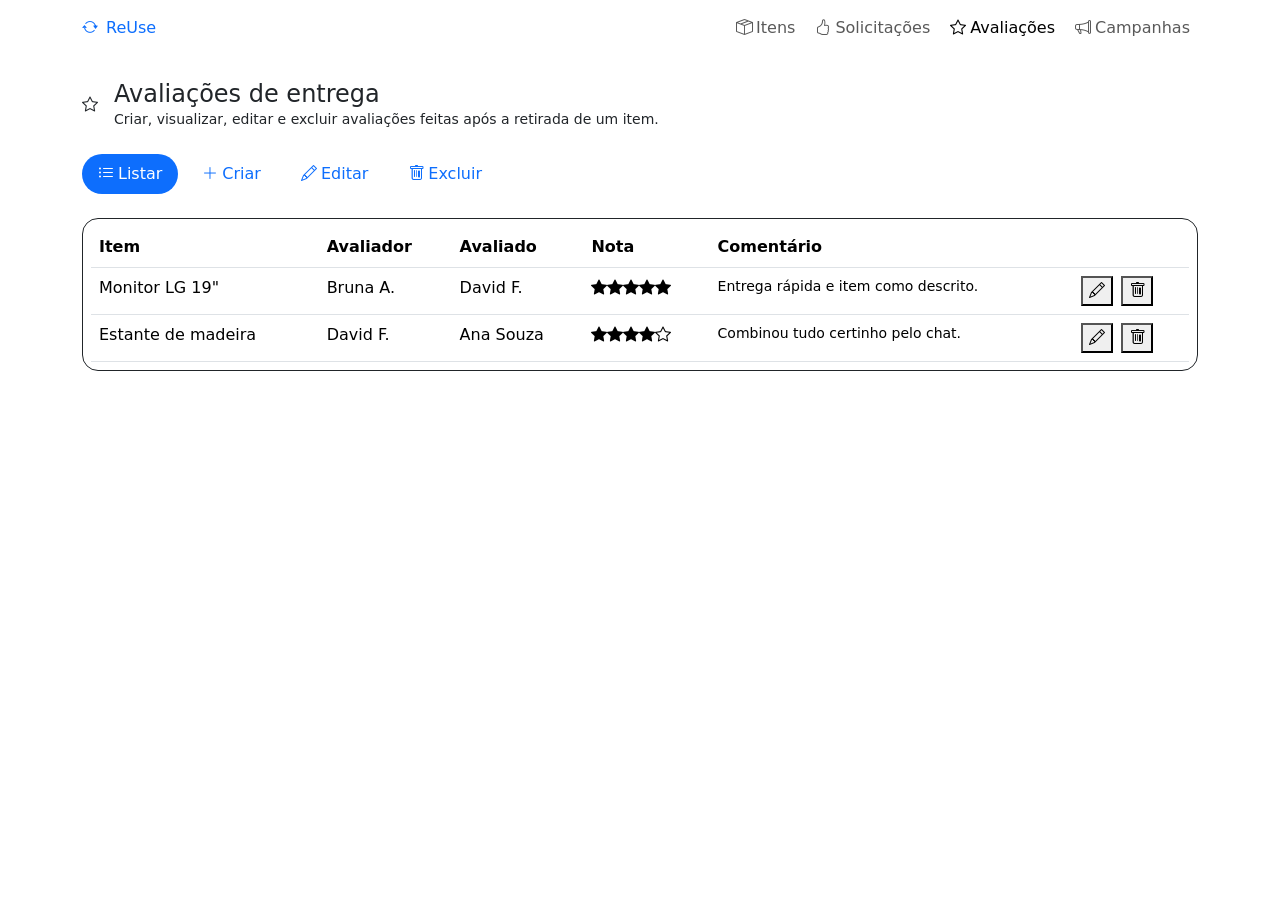
==== crud-avaliacoes.html @ 30a3b5fd "Primeira inserção de códigos" ====
<!DOCTYPE html>
<html lang="pt-BR">
<head>
<meta charset="UTF-8">
<meta name="viewport" content="width=device-width, initial-scale=1.0">
<title>CRUD Avaliações — ReUse</title>
<link rel="preconnect" href="https://fonts.googleapis.com">
<link href="https://fonts.googleapis.com/css2?family=Sora:wght@400;600;700;800&family=Inter:wght@400;500;600;700&family=Fraunces:ital,wght@1,500;1,600&display=swap" rel="stylesheet">
<link href="https://cdn.jsdelivr.net/npm/bootstrap@5.3.3/dist/css/bootstrap.min.css" rel="stylesheet">
<link rel="stylesheet" href="https://cdn.jsdelivr.net/npm/bootstrap-icons@1.11.3/font/bootstrap-icons.css">
<link rel="stylesheet" href="css/style.css">
</head>
<body>

<nav class="navbar navbar-expand-lg navbar-eco d-none d-lg-block">
  <div class="container">
    <a href="index.html" class="d-flex align-items-center gap-2 text-decoration-none">
      <span class="brand-mark"><i class="bi bi-arrow-repeat"></i></span>
      <span class="brand-name">ReUse</span>
    </a>
    <ul class="navbar-nav flex-row gap-1">
      <li class="nav-item"><a class="nav-link nav-link-eco" href="index.html"><i class="bi bi-box-seam me-1"></i>Itens</a></li>
      <li class="nav-item"><a class="nav-link nav-link-eco" href="crud-solicitacoes.html"><i class="bi bi-hand-thumbs-up me-1"></i>Solicitações</a></li>
      <li class="nav-item"><a class="nav-link nav-link-eco active" href="crud-avaliacoes.html"><i class="bi bi-star me-1"></i>Avaliações</a></li>
      <li class="nav-item"><a class="nav-link nav-link-eco" href="crud-campanhas.html"><i class="bi bi-megaphone me-1"></i>Campanhas</a></li>
    </ul>
  </div>
</nav>
<nav class="navbar navbar-eco d-lg-none"><div class="container"><span class="fw-semibold">Avaliações de entrega</span></div></nav>

<div class="container my-4">
  <div class="d-flex align-items-center gap-3 mb-4">
    <div class="page-header-icon" style="background:var(--color-accent-light);"><i class="bi bi-star text-accent"></i></div>
    <div>
      <h1 class="h4 mb-0">Avaliações de entrega</h1>
      <p class="text-muted-eco small mb-0">Criar, visualizar, editar e excluir avaliações feitas após a retirada de um item.</p>
    </div>
  </div>

  <ul class="nav nav-pills crud-tabs mb-4 gap-2">
    <li class="nav-item"><button class="nav-link active" style="border-radius:999px;" data-bs-toggle="tab" data-bs-target="#tabListar"><i class="bi bi-list-ul me-1"></i>Listar</button></li>
    <li class="nav-item"><button class="nav-link" style="border-radius:999px;" data-bs-toggle="tab" data-bs-target="#tabCriar"><i class="bi bi-plus-lg me-1"></i>Criar</button></li>
    <li class="nav-item"><button class="nav-link" style="border-radius:999px;" data-bs-toggle="tab" data-bs-target="#tabEditar"><i class="bi bi-pencil me-1"></i>Editar</button></li>
    <li class="nav-item"><button class="nav-link" style="border-radius:999px;" data-bs-toggle="tab" data-bs-target="#tabExcluir"><i class="bi bi-trash me-1"></i>Excluir</button></li>
  </ul>

  <div class="tab-content">

    <!-- LISTAR -->
    <div class="tab-pane fade show active" id="tabListar">
      <div class="table-responsive bg-surface border rounded-4 p-2" style="border-color:var(--color-border) !important;">
        <table class="table table-eco mb-0">
          <thead><tr><th>Item</th><th>Avaliador</th><th>Avaliado</th><th>Nota</th><th>Comentário</th><th></th></tr></thead>
          <tbody>
            <tr>
              <td>Monitor LG 19"</td>
              <td>Bruna A.</td>
              <td>David F.</td>
              <td class="rating"><i class="bi bi-star-fill"></i><i class="bi bi-star-fill"></i><i class="bi bi-star-fill"></i><i class="bi bi-star-fill"></i><i class="bi bi-star-fill"></i></td>
              <td class="small text-muted-eco">Entrega rápida e item como descrito.</td>
              <td class="d-flex gap-2">
                <button class="icon-btn" title="Editar"><i class="bi bi-pencil"></i></button>
                <button class="icon-btn icon-btn-danger" title="Excluir"><i class="bi bi-trash"></i></button>
              </td>
            </tr>
            <tr>
              <td>Estante de madeira</td>
              <td>David F.</td>
              <td>Ana Souza</td>
              <td class="rating"><i class="bi bi-star-fill"></i><i class="bi bi-star-fill"></i><i class="bi bi-star-fill"></i><i class="bi bi-star-fill"></i><i class="bi bi-star"></i></td>
              <td class="small text-muted-eco">Combinou tudo certinho pelo chat.</td>
              <td class="d-flex gap-2">
                <button class="icon-btn" title="Editar"><i class="bi bi-pencil"></i></button>
                <button class="icon-btn icon-btn-danger" title="Excluir"><i class="bi bi-trash"></i></button>
              </td>
            </tr>
          </tbody>
        </table>
      </div>
    </div>

    <!-- CRIAR -->
    <div class="tab-pane fade" id="tabCriar">
      <form class="bg-surface border rounded-4 p-4" style="border-color:var(--color-border) !important;">
        <div class="mb-3">
          <label class="form-label-eco">Item entregue</label>
          <select class="form-select form-select-eco">
            <option>Monitor LG 19"</option>
            <option>Estante de madeira</option>
            <option>Livros de cálculo (5un)</option>
          </select>
        </div>
        <div class="row g-3 mb-3">
          <div class="col-md-6">
            <label class="form-label-eco">Avaliador (quem avalia)</label>
            <input type="text" class="form-control form-control-eco" placeholder="Ex: Bruna A.">
          </div>
          <div class="col-md-6">
            <label class="form-label-eco">Avaliado (quem recebe a nota)</label>
            <input type="text" class="form-control form-control-eco" placeholder="Ex: David F.">
          </div>
        </div>
        <div class="mb-3">
          <label class="form-label-eco">Nota</label>
          <select class="form-select form-select-eco">
            <option>5 — Excelente</option>
            <option>4 — Muito bom</option>
            <option>3 — Bom</option>
            <option>2 — Regular</option>
            <option>1 — Ruim</option>
          </select>
        </div>
        <div class="mb-3">
          <label class="form-label-eco">Comentário</label>
          <textarea class="form-control form-control-eco" rows="3" placeholder="Conte como foi a retirada e o estado do item..."></textarea>
        </div>
        <div class="d-flex gap-2">
          <button type="reset" class="btn-eco-outline flex-fill">Limpar</button>
          <button type="submit" class="btn-eco flex-fill"><i class="bi bi-check2 me-1"></i> Enviar avaliação</button>
        </div>
      </form>
    </div>

    <!-- EDITAR -->
    <div class="tab-pane fade" id="tabEditar">
      <div class="mb-3 empty-select">
        <label class="form-label-eco"><i class="bi bi-search me-1"></i>Selecione a avaliação</label>
        <select class="form-select form-select-eco">
          <option>Monitor LG 19" — Bruna A. → David F.</option>
          <option>Estante de madeira — David F. → Ana Souza</option>
        </select>
      </div>
      <form class="bg-surface border rounded-4 p-4" style="border-color:var(--color-border) !important;">
        <div class="mb-3">
          <label class="form-label-eco">Item entregue</label>
          <select class="form-select form-select-eco">
            <option selected>Monitor LG 19"</option>
            <option>Estante de madeira</option>
            <option>Livros de cálculo (5un)</option>
          </select>
        </div>
        <div class="row g-3 mb-3">
          <div class="col-md-6">
            <label class="form-label-eco">Avaliador (quem avalia)</label>
            <input type="text" class="form-control form-control-eco" value="Bruna A.">
          </div>
          <div class="col-md-6">
            <label class="form-label-eco">Avaliado (quem recebe a nota)</label>
            <input type="text" class="form-control form-control-eco" value="David F.">
          </div>
        </div>
        <div class="mb-3">
          <label class="form-label-eco">Nota</label>
          <select class="form-select form-select-eco">
            <option selected>5 — Excelente</option>
            <option>4 — Muito bom</option>
            <option>3 — Bom</option>
            <option>2 — Regular</option>
            <option>1 — Ruim</option>
          </select>
        </div>
        <div class="mb-3">
          <label class="form-label-eco">Comentário</label>
          <textarea class="form-control form-control-eco" rows="3">Entrega rápida e item exatamente como descrito. Recomendo!</textarea>
        </div>
        <div class="d-flex gap-2">
          <button type="button" class="btn-eco-outline flex-fill">Cancelar</button>
          <button type="submit" class="btn-eco flex-fill"><i class="bi bi-check2 me-1"></i> Salvar alterações</button>
        </div>
      </form>
    </div>

    <!-- EXCLUIR -->
    <div class="tab-pane fade" id="tabExcluir">
      <div class="mb-3 empty-select">
        <label class="form-label-eco"><i class="bi bi-search me-1"></i>Selecione a avaliação</label>
        <select class="form-select form-select-eco">
          <option>Monitor LG 19" — Bruna A. → David F.</option>
          <option>Estante de madeira — David F. → Ana Souza</option>
        </select>
      </div>
      <div class="confirm-card p-4 d-flex align-items-center gap-3">
        <span class="avatar-sm" style="background-image:url('https://i.pravatar.cc/80?img=12')"></span>
        <div class="flex-grow-1">
          <div class="fw-semibold">Bruna A. avaliou David F.</div>
          <div class="rating small"><i class="bi bi-star-fill"></i><i class="bi bi-star-fill"></i><i class="bi bi-star-fill"></i><i class="bi bi-star-fill"></i><i class="bi bi-star-fill"></i></div>
        </div>
      </div>
      <p class="confirm-warning small mt-3 mb-3"><i class="bi bi-exclamation-triangle"></i> Essa ação não poderá ser desfeita.</p>
      <button type="button" class="btn-accent"><i class="bi bi-trash me-1"></i> Excluir avaliação</button>
    </div>

  </div>
</div>

<nav class="bottom-nav d-lg-none">
  <a href="index.html"><i class="bi bi-box-seam"></i>Itens</a>
  <a href="crud-solicitacoes.html"><i class="bi bi-hand-thumbs-up"></i>Solicitações</a>
  <a href="crud-avaliacoes.html" class="active"><i class="bi bi-star"></i>Avaliações</a>
  <a href="crud-campanhas.html"><i class="bi bi-megaphone"></i>Campanhas</a>
</nav>

<script src="https://cdn.jsdelivr.net/npm/bootstrap@5.3.3/dist/js/bootstrap.bundle.min.js"></script>
</body>
</html>
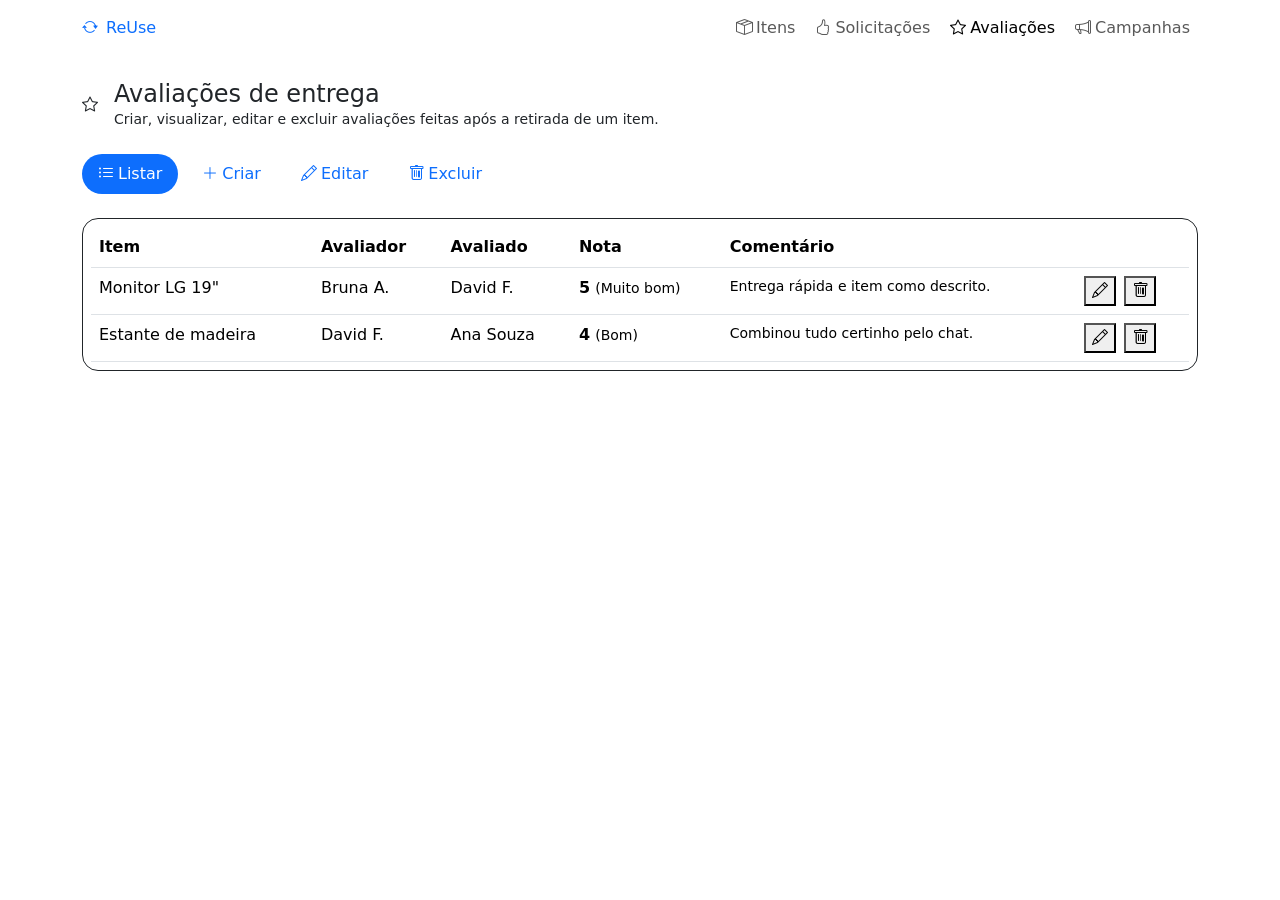
==== commit 9ce5692f: "CRUD avaliação, campanha, solicitações" ====
--- a/crud-avaliacoes.html
+++ b/crud-avaliacoes.html
@@ -46,45 +46,23 @@
 
   <div class="tab-content">
 
-    <!-- LISTAR -->
+    <!-- LISTAR (READ) -->
     <div class="tab-pane fade show active" id="tabListar">
       <div class="table-responsive bg-surface border rounded-4 p-2" style="border-color:var(--color-border) !important;">
         <table class="table table-eco mb-0">
           <thead><tr><th>Item</th><th>Avaliador</th><th>Avaliado</th><th>Nota</th><th>Comentário</th><th></th></tr></thead>
-          <tbody>
-            <tr>
-              <td>Monitor LG 19"</td>
-              <td>Bruna A.</td>
-              <td>David F.</td>
-              <td class="rating"><i class="bi bi-star-fill"></i><i class="bi bi-star-fill"></i><i class="bi bi-star-fill"></i><i class="bi bi-star-fill"></i><i class="bi bi-star-fill"></i></td>
-              <td class="small text-muted-eco">Entrega rápida e item como descrito.</td>
-              <td class="d-flex gap-2">
-                <button class="icon-btn" title="Editar"><i class="bi bi-pencil"></i></button>
-                <button class="icon-btn icon-btn-danger" title="Excluir"><i class="bi bi-trash"></i></button>
-              </td>
-            </tr>
-            <tr>
-              <td>Estante de madeira</td>
-              <td>David F.</td>
-              <td>Ana Souza</td>
-              <td class="rating"><i class="bi bi-star-fill"></i><i class="bi bi-star-fill"></i><i class="bi bi-star-fill"></i><i class="bi bi-star-fill"></i><i class="bi bi-star"></i></td>
-              <td class="small text-muted-eco">Combinou tudo certinho pelo chat.</td>
-              <td class="d-flex gap-2">
-                <button class="icon-btn" title="Editar"><i class="bi bi-pencil"></i></button>
-                <button class="icon-btn icon-btn-danger" title="Excluir"><i class="bi bi-trash"></i></button>
-              </td>
-            </tr>
-          </tbody>
+          <!-- As linhas são geradas dinamicamente pelo JS (renderListaAvaliacoes) -->
+          <tbody id="corpoTabela"></tbody>
         </table>
       </div>
     </div>
 
-    <!-- CRIAR -->
+    <!-- CRIAR (CREATE) -->
     <div class="tab-pane fade" id="tabCriar">
-      <form class="bg-surface border rounded-4 p-4" style="border-color:var(--color-border) !important;">
+      <form id="formCriar" class="bg-surface border rounded-4 p-4" style="border-color:var(--color-border) !important;">
         <div class="mb-3">
           <label class="form-label-eco">Item entregue</label>
-          <select class="form-select form-select-eco">
+          <select class="form-select form-select-eco" id="criarItem" name="criarItem">
             <option>Monitor LG 19"</option>
             <option>Estante de madeira</option>
             <option>Livros de cálculo (5un)</option>
@@ -93,26 +71,26 @@
         <div class="row g-3 mb-3">
           <div class="col-md-6">
             <label class="form-label-eco">Avaliador (quem avalia)</label>
-            <input type="text" class="form-control form-control-eco" placeholder="Ex: Bruna A.">
+            <input type="text" class="form-control form-control-eco" id="criarAvaliador" name="criarAvaliador" placeholder="Ex: Bruna A.">
           </div>
           <div class="col-md-6">
             <label class="form-label-eco">Avaliado (quem recebe a nota)</label>
-            <input type="text" class="form-control form-control-eco" placeholder="Ex: David F.">
+            <input type="text" class="form-control form-control-eco" id="criarAvaliado" name="criarAvaliado" placeholder="Ex: David F.">
           </div>
         </div>
         <div class="mb-3">
           <label class="form-label-eco">Nota</label>
-          <select class="form-select form-select-eco">
-            <option>5 — Excelente</option>
-            <option>4 — Muito bom</option>
-            <option>3 — Bom</option>
-            <option>2 — Regular</option>
-            <option>1 — Ruim</option>
+          <select class="form-select form-select-eco" id="criarNota" name="criarNota">
+            <option value="5">5 — Muito bom</option>
+            <option value="4">4 — Bom</option>
+            <option value="3" selected>3 — Neutro</option>
+            <option value="2">2 — Ruim</option>
+            <option value="1">1 — Muito ruim</option>
           </select>
         </div>
         <div class="mb-3">
           <label class="form-label-eco">Comentário</label>
-          <textarea class="form-control form-control-eco" rows="3" placeholder="Conte como foi a retirada e o estado do item..."></textarea>
+          <textarea class="form-control form-control-eco" id="criarComentario" name="criarComentario" rows="3" placeholder="Conte como foi a retirada e o estado do item..."></textarea>
         </div>
         <div class="d-flex gap-2">
           <button type="reset" class="btn-eco-outline flex-fill">Limpar</button>
@@ -121,20 +99,20 @@
       </form>
     </div>
 
-    <!-- EDITAR -->
+    <!-- EDITAR (UPDATE) -->
     <div class="tab-pane fade" id="tabEditar">
       <div class="mb-3 empty-select">
         <label class="form-label-eco"><i class="bi bi-search me-1"></i>Selecione a avaliação</label>
-        <select class="form-select form-select-eco">
-          <option>Monitor LG 19" — Bruna A. → David F.</option>
-          <option>Estante de madeira — David F. → Ana Souza</option>
+        <select class="form-select form-select-eco" id="selecionarEditar">
+          <option value="" selected disabled>Selecione...</option>
         </select>
       </div>
-      <form class="bg-surface border rounded-4 p-4" style="border-color:var(--color-border) !important;">
+      <form id="formEditar" class="bg-surface border rounded-4 p-4" style="border-color:var(--color-border) !important;">
+        <input type="hidden" id="editarId" name="editarId">
         <div class="mb-3">
           <label class="form-label-eco">Item entregue</label>
-          <select class="form-select form-select-eco">
-            <option selected>Monitor LG 19"</option>
+          <select class="form-select form-select-eco" id="editarItem" name="editarItem">
+            <option>Monitor LG 19"</option>
             <option>Estante de madeira</option>
             <option>Livros de cálculo (5un)</option>
           </select>
@@ -142,52 +120,51 @@
         <div class="row g-3 mb-3">
           <div class="col-md-6">
             <label class="form-label-eco">Avaliador (quem avalia)</label>
-            <input type="text" class="form-control form-control-eco" value="Bruna A.">
+            <input type="text" class="form-control form-control-eco" id="editarAvaliador" name="editarAvaliador">
           </div>
           <div class="col-md-6">
             <label class="form-label-eco">Avaliado (quem recebe a nota)</label>
-            <input type="text" class="form-control form-control-eco" value="David F.">
+            <input type="text" class="form-control form-control-eco" id="editarAvaliado" name="editarAvaliado">
           </div>
         </div>
         <div class="mb-3">
           <label class="form-label-eco">Nota</label>
-          <select class="form-select form-select-eco">
-            <option selected>5 — Excelente</option>
-            <option>4 — Muito bom</option>
-            <option>3 — Bom</option>
-            <option>2 — Regular</option>
-            <option>1 — Ruim</option>
+          <select class="form-select form-select-eco" id="editarNota" name="editarNota">
+            <option value="5">5 — Muito bom</option>
+            <option value="4">4 — Bom</option>
+            <option value="3">3 — Neutro</option>
+            <option value="2">2 — Ruim</option>
+            <option value="1">1 — Muito ruim</option>
           </select>
         </div>
         <div class="mb-3">
           <label class="form-label-eco">Comentário</label>
-          <textarea class="form-control form-control-eco" rows="3">Entrega rápida e item exatamente como descrito. Recomendo!</textarea>
+          <textarea class="form-control form-control-eco" id="editarComentario" name="editarComentario" rows="3"></textarea>
         </div>
         <div class="d-flex gap-2">
-          <button type="button" class="btn-eco-outline flex-fill">Cancelar</button>
+          <button type="button" id="btnCancelarEdicao" class="btn-eco-outline flex-fill">Cancelar</button>
           <button type="submit" class="btn-eco flex-fill"><i class="bi bi-check2 me-1"></i> Salvar alterações</button>
         </div>
       </form>
     </div>
 
-    <!-- EXCLUIR -->
+    <!-- EXCLUIR (DELETE) -->
     <div class="tab-pane fade" id="tabExcluir">
       <div class="mb-3 empty-select">
         <label class="form-label-eco"><i class="bi bi-search me-1"></i>Selecione a avaliação</label>
-        <select class="form-select form-select-eco">
-          <option>Monitor LG 19" — Bruna A. → David F.</option>
-          <option>Estante de madeira — David F. → Ana Souza</option>
+        <select class="form-select form-select-eco" id="selecionarExcluir">
+          <option value="" selected disabled>Selecione...</option>
         </select>
       </div>
       <div class="confirm-card p-4 d-flex align-items-center gap-3">
-        <span class="avatar-sm" style="background-image:url('https://i.pravatar.cc/80?img=12')"></span>
+        <span class="avatar-sm" id="excluirAvatar" style="background-image:url('https://i.pravatar.cc/80?img=12')"></span>
         <div class="flex-grow-1">
-          <div class="fw-semibold">Bruna A. avaliou David F.</div>
-          <div class="rating small"><i class="bi bi-star-fill"></i><i class="bi bi-star-fill"></i><i class="bi bi-star-fill"></i><i class="bi bi-star-fill"></i><i class="bi bi-star-fill"></i></div>
+          <div class="fw-semibold" id="excluirNomeAvaliacao">—</div>
+          <div class="rating small" id="excluirNota">—</div>
         </div>
       </div>
       <p class="confirm-warning small mt-3 mb-3"><i class="bi bi-exclamation-triangle"></i> Essa ação não poderá ser desfeita.</p>
-      <button type="button" class="btn-accent"><i class="bi bi-trash me-1"></i> Excluir avaliação</button>
+      <button type="button" id="btnConfirmarExclusao" class="btn-accent"><i class="bi bi-trash me-1"></i> Excluir avaliação</button>
     </div>
 
   </div>
@@ -201,5 +178,7 @@
 </nav>
 
 <script src="https://cdn.jsdelivr.net/npm/bootstrap@5.3.3/dist/js/bootstrap.bundle.min.js"></script>
+
 </body>
+<script src="js/avaliacoes.js"></script>
 </html>
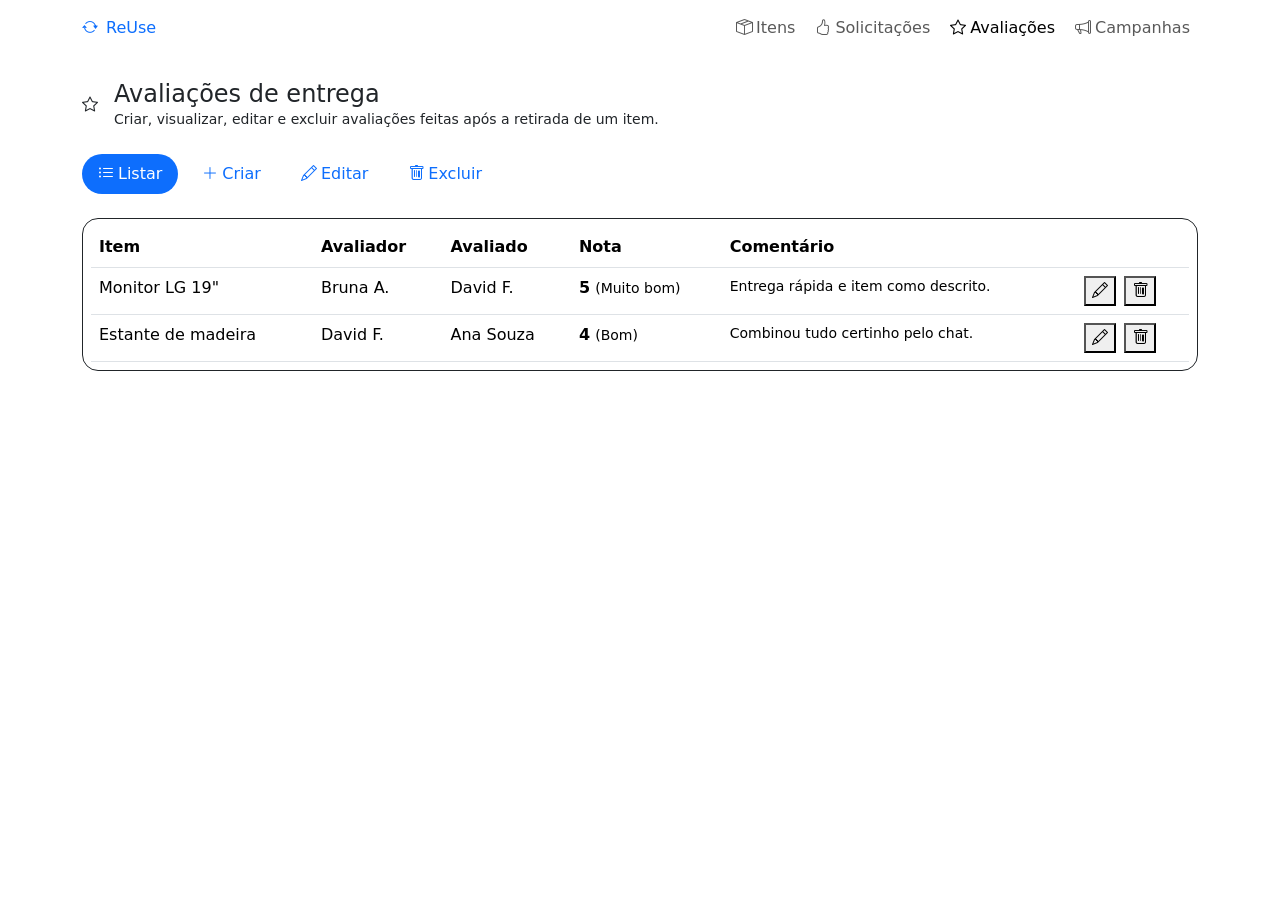
==== commit b281f797: "alterações js" ====
--- a/crud-avaliacoes.html
+++ b/crud-avaliacoes.html
@@ -72,10 +72,12 @@
           <div class="col-md-6">
             <label class="form-label-eco">Avaliador (quem avalia)</label>
             <input type="text" class="form-control form-control-eco" id="criarAvaliador" name="criarAvaliador" placeholder="Ex: Bruna A.">
+            <span id="erro-criarAvaliador" class="msg-erro small" role="alert"></span>
           </div>
           <div class="col-md-6">
             <label class="form-label-eco">Avaliado (quem recebe a nota)</label>
             <input type="text" class="form-control form-control-eco" id="criarAvaliado" name="criarAvaliado" placeholder="Ex: David F.">
+            <span id="erro-criarAvaliado" class="msg-erro small" role="alert"></span>
           </div>
         </div>
         <div class="mb-3">
@@ -121,10 +123,12 @@
           <div class="col-md-6">
             <label class="form-label-eco">Avaliador (quem avalia)</label>
             <input type="text" class="form-control form-control-eco" id="editarAvaliador" name="editarAvaliador">
+            <span id="erro-editarAvaliador" class="msg-erro small" role="alert"></span>
           </div>
           <div class="col-md-6">
             <label class="form-label-eco">Avaliado (quem recebe a nota)</label>
             <input type="text" class="form-control form-control-eco" id="editarAvaliado" name="editarAvaliado">
+            <span id="erro-editarAvaliado" class="msg-erro small" role="alert"></span>
           </div>
         </div>
         <div class="mb-3">
@@ -155,6 +159,7 @@
         <select class="form-select form-select-eco" id="selecionarExcluir">
           <option value="" selected disabled>Selecione...</option>
         </select>
+        <span id="erro-selecionarExcluir" class="msg-erro small" role="alert"></span>
       </div>
       <div class="confirm-card p-4 d-flex align-items-center gap-3">
         <span class="avatar-sm" id="excluirAvatar" style="background-image:url('https://i.pravatar.cc/80?img=12')"></span>
@@ -181,4 +186,4 @@
 
 </body>
 <script src="js/avaliacoes.js"></script>
-</html>
+</html>
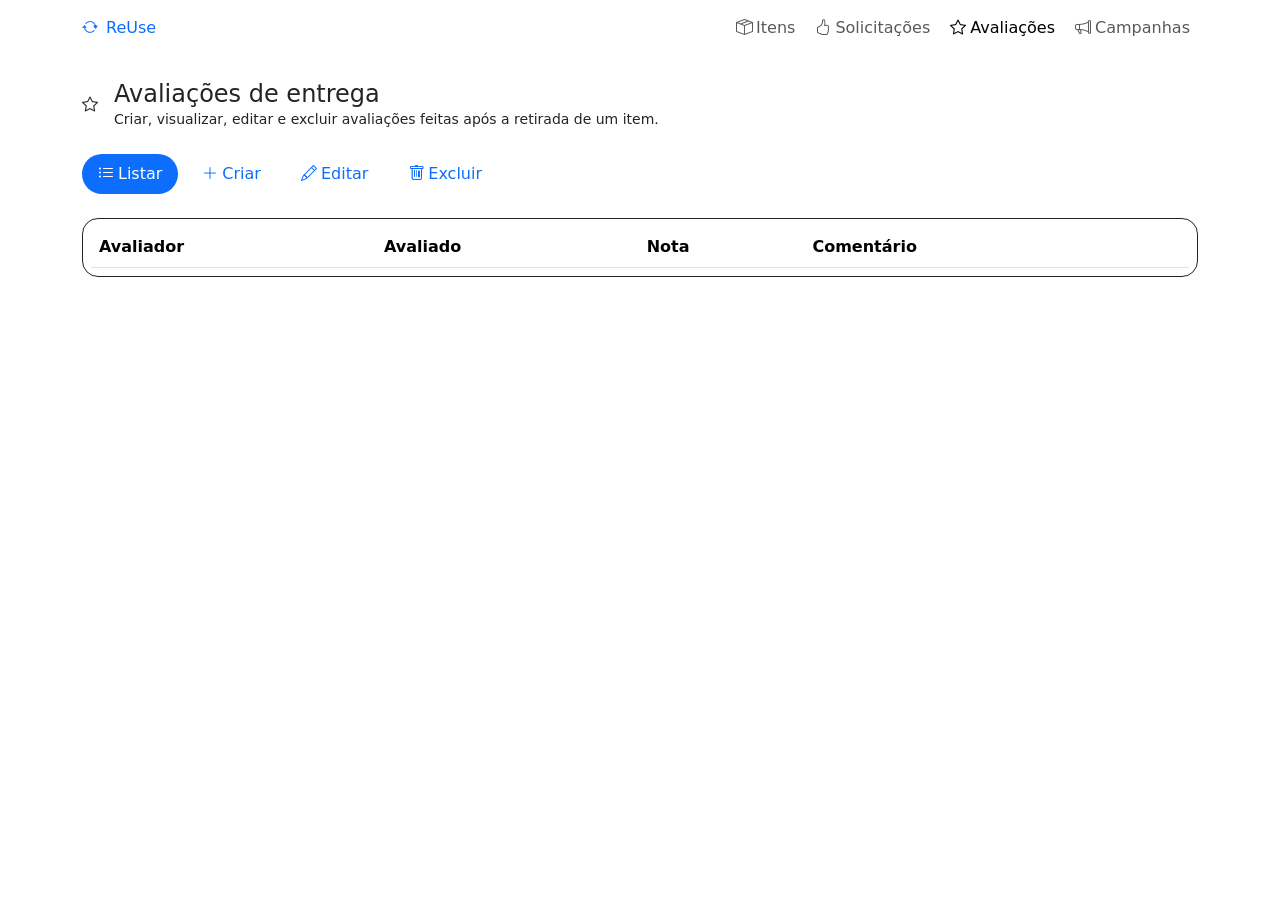
==== commit f0e4b28a: "CRUD-PHP-AVALIACOES" ====
--- a/crud-avaliacoes.html
+++ b/crud-avaliacoes.html
@@ -50,7 +50,7 @@
     <div class="tab-pane fade show active" id="tabListar">
       <div class="table-responsive bg-surface border rounded-4 p-2" style="border-color:var(--color-border) !important;">
         <table class="table table-eco mb-0">
-          <thead><tr><th>Item</th><th>Avaliador</th><th>Avaliado</th><th>Nota</th><th>Comentário</th><th></th></tr></thead>
+          <thead><tr><th>Avaliador</th><th>Avaliado</th><th>Nota</th><th>Comentário</th><th></th></tr></thead>
           <!-- As linhas são geradas dinamicamente pelo JS (renderListaAvaliacoes) -->
           <tbody id="corpoTabela"></tbody>
         </table>
@@ -60,23 +60,15 @@
     <!-- CRIAR (CREATE) -->
     <div class="tab-pane fade" id="tabCriar">
       <form id="formCriar" class="bg-surface border rounded-4 p-4" style="border-color:var(--color-border) !important;">
-        <div class="mb-3">
-          <label class="form-label-eco">Item entregue</label>
-          <select class="form-select form-select-eco" id="criarItem" name="criarItem">
-            <option>Monitor LG 19"</option>
-            <option>Estante de madeira</option>
-            <option>Livros de cálculo (5un)</option>
-          </select>
-        </div>
         <div class="row g-3 mb-3">
           <div class="col-md-6">
             <label class="form-label-eco">Avaliador (quem avalia)</label>
-            <input type="text" class="form-control form-control-eco" id="criarAvaliador" name="criarAvaliador" placeholder="Ex: Bruna A.">
+            <select class="form-select form-select-eco" id="criarAvaliador" name="criarAvaliador"><option value="" selected disabled>Selecione...</option></select>
             <span id="erro-criarAvaliador" class="msg-erro small" role="alert"></span>
           </div>
           <div class="col-md-6">
             <label class="form-label-eco">Avaliado (quem recebe a nota)</label>
-            <input type="text" class="form-control form-control-eco" id="criarAvaliado" name="criarAvaliado" placeholder="Ex: David F.">
+            <select class="form-select form-select-eco" id="criarAvaliado" name="criarAvaliado"><option value="" selected disabled>Selecione...</option></select>
             <span id="erro-criarAvaliado" class="msg-erro small" role="alert"></span>
           </div>
         </div>
@@ -111,23 +103,15 @@
       </div>
       <form id="formEditar" class="bg-surface border rounded-4 p-4" style="border-color:var(--color-border) !important;">
         <input type="hidden" id="editarId" name="editarId">
-        <div class="mb-3">
-          <label class="form-label-eco">Item entregue</label>
-          <select class="form-select form-select-eco" id="editarItem" name="editarItem">
-            <option>Monitor LG 19"</option>
-            <option>Estante de madeira</option>
-            <option>Livros de cálculo (5un)</option>
-          </select>
-        </div>
         <div class="row g-3 mb-3">
           <div class="col-md-6">
             <label class="form-label-eco">Avaliador (quem avalia)</label>
-            <input type="text" class="form-control form-control-eco" id="editarAvaliador" name="editarAvaliador">
+            <select class="form-select form-select-eco" id="editarAvaliador" name="editarAvaliador"><option value="" selected disabled>Selecione...</option></select>
             <span id="erro-editarAvaliador" class="msg-erro small" role="alert"></span>
           </div>
           <div class="col-md-6">
             <label class="form-label-eco">Avaliado (quem recebe a nota)</label>
-            <input type="text" class="form-control form-control-eco" id="editarAvaliado" name="editarAvaliado">
+            <select class="form-select form-select-eco" id="editarAvaliado" name="editarAvaliado"><option value="" selected disabled>Selecione...</option></select>
             <span id="erro-editarAvaliado" class="msg-erro small" role="alert"></span>
           </div>
         </div>
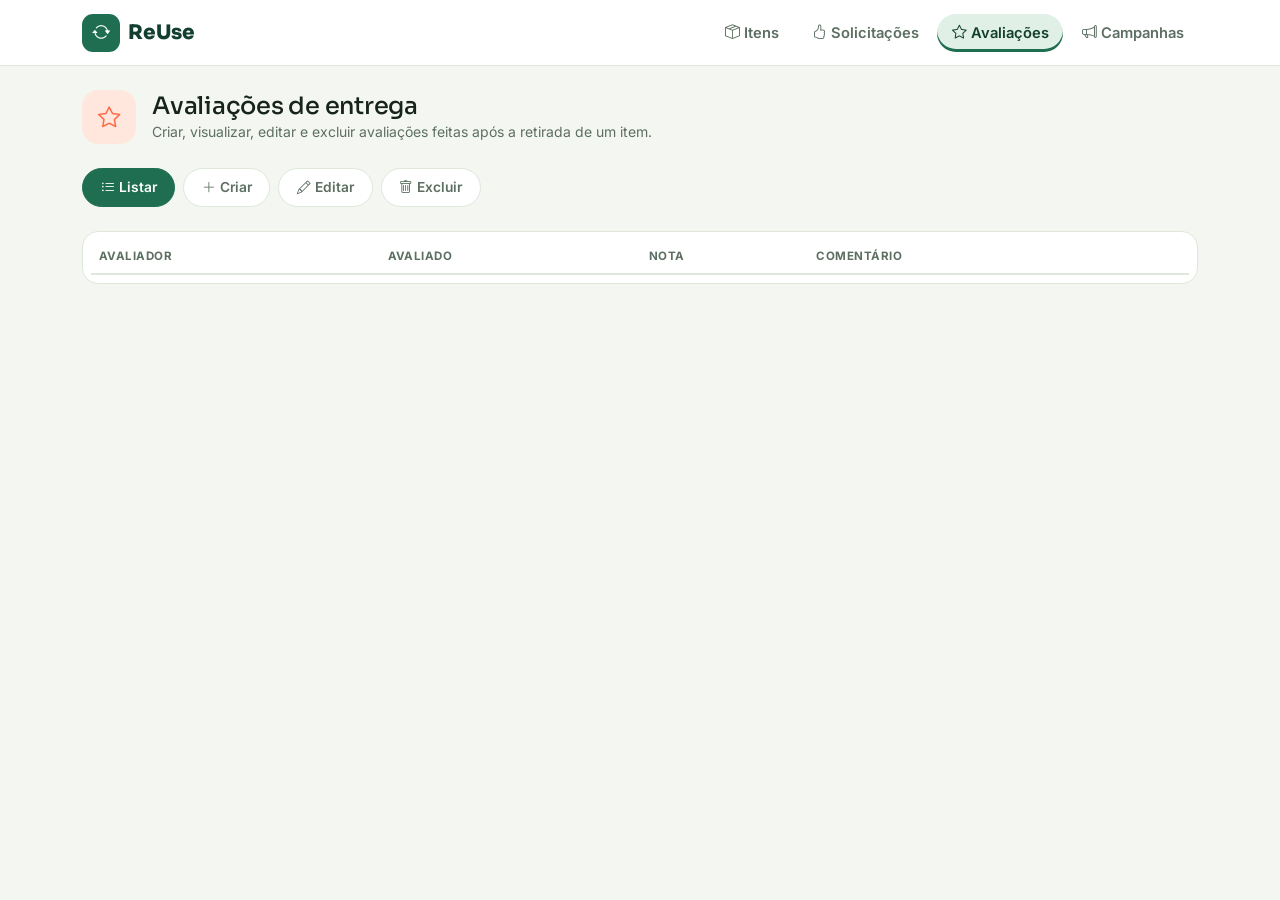
==== commit 20d7168e: "Att do CRUD-PHP-Avaliacoes" ====
--- a/crud-avaliacoes.html
+++ b/crud-avaliacoes.html
@@ -8,7 +8,7 @@
 <link href="https://fonts.googleapis.com/css2?family=Sora:wght@400;600;700;800&family=Inter:wght@400;500;600;700&family=Fraunces:ital,wght@1,500;1,600&display=swap" rel="stylesheet">
 <link href="https://cdn.jsdelivr.net/npm/bootstrap@5.3.3/dist/css/bootstrap.min.css" rel="stylesheet">
 <link rel="stylesheet" href="https://cdn.jsdelivr.net/npm/bootstrap-icons@1.11.3/font/bootstrap-icons.css">
-<link rel="stylesheet" href="css/style.css">
+<link rel="stylesheet" href="style.css">
 </head>
 <body>
 
--- a/style.css
+++ b/style.css
@@ -0,0 +1,501 @@
+/* =========================================================
+   ReUse — Design System
+   Paleta: verde eco + coral de impacto
+   Tipografia: Sora (display) + Inter (corpo) + Fraunces (números de impacto)
+   ========================================================= */
+
+:root{
+  --color-bg: #F4F7F1;
+  --color-bg-alt: #EAF1E6;
+  --color-surface: #FFFFFF;
+  --color-primary: #1F6E52;
+  --color-primary-dark: #133F30;
+  --color-primary-light: #E1F0E6;
+  --color-accent: #FF6B45;
+  --color-accent-dark: #E5502C;
+  --color-accent-light: #FFE7DD;
+  --color-text: #16241C;
+  --color-text-muted: #5C6F62;
+  --color-border: #DFE7DA;
+
+  --font-display: 'Sora', sans-serif;
+  --font-body: 'Inter', sans-serif;
+  --font-number: 'Fraunces', serif;
+
+  --radius-sm: 10px;
+  --radius-md: 16px;
+  --radius-lg: 24px;
+  --radius-pill: 999px;
+
+  --shadow-sm: 0 2px 8px rgba(19, 63, 48, 0.06);
+  --shadow-md: 0 8px 24px rgba(19, 63, 48, 0.10);
+  --shadow-lg: 0 16px 40px rgba(19, 63, 48, 0.14);
+}
+
+*{ box-sizing: border-box; }
+
+html{ scroll-behavior: smooth; }
+
+body{
+  font-family: var(--font-body);
+  background: var(--color-bg);
+  color: var(--color-text);
+  padding-bottom: 84px; /* espaço pra bottom nav mobile */
+}
+
+@media (min-width: 992px){
+  body{ padding-bottom: 0; }
+}
+
+h1, h2, h3, h4, h5, h6{
+  font-family: var(--font-display);
+  color: var(--color-primary-dark);
+  font-weight: 700;
+  letter-spacing: -0.01em;
+}
+
+a{ text-decoration: none; color: inherit; }
+
+.text-muted-eco{ color: var(--color-text-muted); }
+.text-primary-eco{ color: var(--color-primary) !important; }
+.text-accent{ color: var(--color-accent) !important; }
+.bg-primary-eco{ background: var(--color-primary) !important; }
+.bg-surface{ background: var(--color-surface); }
+.bg-soft{ background: var(--color-bg-alt); }
+
+/* ---------- Botões ---------- */
+.btn-eco{
+  background: var(--color-primary);
+  color: #fff;
+  border: none;
+  border-radius: var(--radius-pill);
+  padding: 0.65rem 1.5rem;
+  font-weight: 600;
+  font-size: 0.92rem;
+  transition: transform .15s ease, background .15s ease, box-shadow .15s ease;
+  box-shadow: var(--shadow-sm);
+}
+.btn-eco:hover{ background: var(--color-primary-dark); color:#fff; transform: translateY(-1px); box-shadow: var(--shadow-md); }
+
+.btn-eco-outline{
+  background: transparent;
+  color: var(--color-primary);
+  border: 1.5px solid var(--color-primary);
+  border-radius: var(--radius-pill);
+  padding: 0.6rem 1.45rem;
+  font-weight: 600;
+  font-size: 0.92rem;
+  transition: all .15s ease;
+}
+.btn-eco-outline:hover{ background: var(--color-primary-light); color: var(--color-primary-dark); }
+
+.btn-accent{
+  background: var(--color-accent);
+  color: #fff;
+  border: none;
+  border-radius: var(--radius-pill);
+  padding: 0.65rem 1.5rem;
+  font-weight: 600;
+  font-size: 0.92rem;
+  box-shadow: 0 8px 20px rgba(255,107,69,0.28);
+  transition: all .15s ease;
+}
+.btn-accent:hover{ background: var(--color-accent-dark); color:#fff; transform: translateY(-1px); }
+
+.btn-ghost-sm{
+  background: var(--color-primary-light);
+  color: var(--color-primary-dark);
+  border: none;
+  border-radius: var(--radius-pill);
+  padding: 0.4rem 0.9rem;
+  font-size: 0.8rem;
+  font-weight: 600;
+}
+
+/* ---------- Navbar (desktop) ---------- */
+.navbar-eco{
+  background: var(--color-surface);
+  border-bottom: 1px solid var(--color-border);
+  padding: 0.85rem 0;
+  position: sticky;
+  top: 0;
+  z-index: 1030;
+}
+.navbar-eco .brand-mark{
+  width: 38px; height: 38px;
+  background: var(--color-primary);
+  border-radius: 11px;
+  display: inline-flex;
+  align-items: center;
+  justify-content: center;
+  color: #fff;
+  font-size: 1.15rem;
+}
+.navbar-eco .brand-name{
+  font-family: var(--font-display);
+  font-weight: 800;
+  font-size: 1.25rem;
+  color: var(--color-primary-dark);
+}
+.navbar-eco .nav-link-eco{
+  font-weight: 600;
+  font-size: 0.92rem;
+  color: var(--color-text-muted);
+  padding: 0.5rem 0.9rem !important;
+  border-radius: var(--radius-pill);
+}
+.navbar-eco .nav-link-eco.active,
+.navbar-eco .nav-link-eco:hover{
+  color: var(--color-primary-dark);
+  background: var(--color-primary-light);
+}
+.navbar-eco .nav-link-eco.active{
+  box-shadow: inset 0 -3px 0 var(--color-primary);
+}
+.navbar-search{
+  background: var(--color-bg-alt);
+  border-radius: var(--radius-pill);
+  border: 1px solid transparent;
+  padding: 0.5rem 1rem;
+  font-size: 0.88rem;
+}
+.navbar-search:focus{ border-color: var(--color-primary); background: #fff; outline: none; box-shadow: 0 0 0 3px var(--color-primary-light); }
+
+/* ---------- Bottom nav (mobile) ---------- */
+.bottom-nav{
+  position: fixed;
+  bottom: 0; left: 0; right: 0;
+  background: var(--color-surface);
+  border-top: 1px solid var(--color-border);
+  display: flex;
+  justify-content: space-around;
+  align-items: center;
+  padding: 0.5rem 0.25rem calc(0.5rem + env(safe-area-inset-bottom));
+  z-index: 1040;
+  box-shadow: 0 -4px 16px rgba(19,63,48,0.06);
+}
+@media (min-width: 992px){ .bottom-nav{ display:none; } }
+
+.bottom-nav a{
+  display: flex;
+  flex-direction: column;
+  align-items: center;
+  gap: 2px;
+  font-size: 0.66rem;
+  font-weight: 600;
+  color: var(--color-text-muted);
+  flex: 1;
+  padding: 0.3rem 0;
+}
+.bottom-nav a i{ font-size: 1.25rem; }
+.bottom-nav a.active{ color: var(--color-primary); }
+.bottom-nav a.fab{
+  color: #fff;
+}
+.bottom-nav a.fab i{
+  background: var(--color-accent);
+  width: 46px; height: 46px;
+  border-radius: 50%;
+  display: flex; align-items: center; justify-content: center;
+  font-size: 1.3rem;
+  box-shadow: 0 8px 18px rgba(255,107,69,0.4);
+  margin-top: -22px;
+  border: 4px solid var(--color-bg);
+}
+
+/* ---------- Hero ---------- */
+.hero-eco{
+  background: linear-gradient(160deg, var(--color-primary-light) 0%, var(--color-bg) 60%);
+  border-radius: 0 0 var(--radius-lg) var(--radius-lg);
+  padding: 2.5rem 0 3rem;
+}
+.hero-eco .eyebrow{
+  font-size: 0.78rem;
+  font-weight: 700;
+  letter-spacing: 0.06em;
+  text-transform: uppercase;
+  color: var(--color-primary);
+  background: rgba(255,255,255,0.7);
+  display: inline-block;
+  padding: 0.3rem 0.8rem;
+  border-radius: var(--radius-pill);
+}
+.hero-eco h1{ font-size: clamp(1.9rem, 4vw, 2.9rem); line-height: 1.08; }
+
+/* ---------- Impact ring (elemento assinatura) ---------- */
+.impact-ring{ position: relative; width: 96px; height: 96px; flex-shrink: 0; }
+.impact-ring svg{ transform: rotate(-90deg); width: 100%; height: 100%; }
+.impact-ring circle{ fill: none; stroke-width: 8; }
+.impact-ring .ring-track{ stroke: var(--color-primary-light); }
+.impact-ring .ring-value{ stroke: var(--color-accent); stroke-linecap: round; transition: stroke-dashoffset 1s ease; }
+.impact-ring .ring-label{
+  position: absolute; inset: 0;
+  display: flex; flex-direction: column; align-items: center; justify-content: center;
+}
+.impact-ring .ring-label strong{ font-family: var(--font-number); font-size: 1.15rem; color: var(--color-primary-dark); line-height:1; }
+.impact-ring .ring-label span{ font-size: 0.58rem; color: var(--color-text-muted); font-weight: 600; }
+
+.impact-card{
+  background: var(--color-primary-dark);
+  color: #fff;
+  border-radius: var(--radius-lg);
+  padding: 1.5rem;
+  position: relative;
+  overflow: hidden;
+}
+.impact-card::after{
+  content:"";
+  position:absolute; right:-40px; top:-40px;
+  width:160px; height:160px; border-radius:50%;
+  background: rgba(255,255,255,0.06);
+}
+.impact-card .stat-num{ font-family: var(--font-number); font-style: italic; font-size: 2.1rem; line-height: 1; }
+.impact-card .stat-label{ font-size: 0.72rem; color: rgba(255,255,255,0.72); font-weight: 600; }
+
+/* ---------- Cards de item ---------- */
+.item-card{
+  background: var(--color-surface);
+  border-radius: var(--radius-md);
+  overflow: hidden;
+  border: 1px solid var(--color-border);
+  transition: transform .18s ease, box-shadow .18s ease;
+  height: 100%;
+}
+.item-card:hover{ transform: translateY(-4px); box-shadow: var(--shadow-md); }
+.item-card .item-img{
+  height: 160px;
+  background-size: cover;
+  background-position: center;
+  position: relative;
+}
+.item-card .item-tag{
+  position: absolute; top: 10px; left: 10px;
+  font-size: 0.68rem; font-weight: 700;
+  padding: 0.25rem 0.65rem;
+  border-radius: var(--radius-pill);
+  background: rgba(255,255,255,0.92);
+  color: var(--color-primary-dark);
+}
+.item-card .item-tag.tag-troca{ color: var(--color-accent-dark); }
+.item-card .item-save{
+  position: absolute; top: 10px; right: 10px;
+  width: 30px; height: 30px;
+  border-radius: 50%;
+  background: rgba(255,255,255,0.92);
+  display: flex; align-items:center; justify-content:center;
+  color: var(--color-text-muted);
+  font-size: 0.9rem;
+}
+.item-card .item-body{ padding: 0.85rem 1rem 1rem; }
+.item-card .item-title{ font-weight: 700; font-size: 0.94rem; margin-bottom: 0.15rem; color: var(--color-text); }
+.item-card .item-meta{ font-size: 0.76rem; color: var(--color-text-muted); }
+
+/* ---------- Categoria pill ---------- */
+.cat-pill{
+  background: var(--color-surface);
+  border: 1px solid var(--color-border);
+  border-radius: var(--radius-md);
+  padding: 0.9rem 0.6rem;
+  text-align: center;
+  font-size: 0.78rem;
+  font-weight: 600;
+  color: var(--color-text);
+  display: flex; flex-direction: column; align-items: center; gap: 0.4rem;
+  transition: all .15s ease;
+}
+.cat-pill i{ font-size: 1.3rem; color: var(--color-primary); }
+.cat-pill:hover{ border-color: var(--color-primary); background: var(--color-primary-light); }
+
+/* ---------- Formulários ---------- */
+.form-control-eco, .form-select-eco{
+  border: 1.5px solid var(--color-border);
+  border-radius: var(--radius-sm);
+  padding: 0.65rem 0.9rem;
+  font-size: 0.9rem;
+  background: var(--color-surface);
+}
+.form-control-eco:focus, .form-select-eco:focus{
+  border-color: var(--color-primary);
+  box-shadow: 0 0 0 3px var(--color-primary-light);
+  outline: none;
+}
+.form-label-eco{ font-weight: 600; font-size: 0.85rem; color: var(--color-text); margin-bottom: 0.35rem; }
+
+.upload-box{
+  border: 1.5px dashed var(--color-border);
+  border-radius: var(--radius-md);
+  padding: 2rem 1rem;
+  text-align: center;
+  color: var(--color-text-muted);
+  background: var(--color-bg-alt);
+}
+.upload-box i{ font-size: 1.8rem; color: var(--color-primary); }
+
+/* ---------- Chat ---------- */
+.chat-list-item{
+  display: flex; gap: 0.8rem;
+  padding: 0.85rem 1rem;
+  border-bottom: 1px solid var(--color-border);
+}
+.chat-list-item.unread{ background: var(--color-primary-light); }
+.chat-avatar{
+  width: 46px; height: 46px; border-radius: 50%;
+  background-size: cover; background-position: center;
+  flex-shrink: 0;
+}
+.bubble{
+  max-width: 72%;
+  padding: 0.6rem 0.95rem;
+  border-radius: 16px;
+  font-size: 0.88rem;
+  margin-bottom: 0.5rem;
+}
+.bubble.sent{
+  background: var(--color-primary);
+  color: #fff;
+  margin-left: auto;
+  border-bottom-right-radius: 4px;
+}
+.bubble.received{
+  background: var(--color-surface);
+  border: 1px solid var(--color-border);
+  border-bottom-left-radius: 4px;
+}
+
+/* ---------- Badges de status ---------- */
+.status-badge{
+  font-size: 0.72rem; font-weight: 700;
+  padding: 0.28rem 0.7rem;
+  border-radius: var(--radius-pill);
+}
+.status-pendente{ background: var(--color-accent-light); color: var(--color-accent-dark); }
+.status-aceito{ background: var(--color-primary-light); color: var(--color-primary-dark); }
+.status-concluido{ background: #E4E9E1; color: var(--color-text-muted); }
+.status-recusado{ background: #FDE2E2; color: #C0392B; }
+
+/* ---------- Sidebar (admin/ong) ---------- */
+.side-eco{
+  background: var(--color-surface);
+  border-right: 1px solid var(--color-border);
+  min-height: 100vh;
+  padding: 1.5rem 1rem;
+}
+.side-eco .side-link{
+  display: flex; align-items: center; gap: 0.7rem;
+  padding: 0.65rem 0.9rem;
+  border-radius: var(--radius-sm);
+  font-weight: 600;
+  font-size: 0.88rem;
+  color: var(--color-text-muted);
+  margin-bottom: 0.2rem;
+}
+.side-eco .side-link i{ font-size: 1.05rem; width: 20px; }
+.side-eco .side-link.active, .side-eco .side-link:hover{
+  background: var(--color-primary-light);
+  color: var(--color-primary-dark);
+}
+
+.stat-tile{
+  background: var(--color-surface);
+  border: 1px solid var(--color-border);
+  border-radius: var(--radius-md);
+  padding: 1.1rem 1.2rem;
+}
+.stat-tile .stat-icon{
+  width: 40px; height: 40px; border-radius: 11px;
+  display: flex; align-items: center; justify-content: center;
+  font-size: 1.1rem; margin-bottom: 0.6rem;
+}
+
+.table-eco{ font-size: 0.86rem; }
+.table-eco thead th{
+  border-bottom: 2px solid var(--color-border);
+  color: var(--color-text-muted);
+  font-weight: 700;
+  font-size: 0.72rem;
+  text-transform: uppercase;
+  letter-spacing: 0.04em;
+}
+.table-eco td{ vertical-align: middle; border-color: var(--color-border); }
+
+/* ---------- Footer ---------- */
+.footer-eco{
+  background: var(--color-primary-dark);
+  color: rgba(255,255,255,0.75);
+  padding: 2.5rem 0 1.5rem;
+  margin-top: 3rem;
+}
+.footer-eco a{ color: rgba(255,255,255,0.75); }
+.footer-eco a:hover{ color: #fff; }
+
+/* ---------- Utilities ---------- */
+.section-title{ display:flex; align-items:baseline; justify-content:space-between; margin-bottom: 1.1rem; }
+.section-title .see-all{ font-size: 0.82rem; font-weight: 700; color: var(--color-primary); }
+.avatar-sm{ width: 34px; height: 34px; border-radius: 50%; background-size: cover; background-position: center; }
+.avatar-md{ width: 56px; height: 56px; border-radius: 50%; background-size: cover; background-position: center; }
+.avatar-lg{ width: 92px; height: 92px; border-radius: 50%; background-size: cover; background-position: center; border: 4px solid #fff; box-shadow: var(--shadow-sm); }
+
+.step-indicator{ display:flex; align-items:center; gap:0.4rem; margin-bottom: 1.8rem; }
+.step-indicator .dot{ width: 28px; height: 28px; border-radius:50%; background: var(--color-border); color: var(--color-text-muted); display:flex; align-items:center; justify-content:center; font-size:0.75rem; font-weight:700; }
+.step-indicator .dot.active{ background: var(--color-primary); color:#fff; }
+.step-indicator .line{ flex:1; height:2px; background: var(--color-border); }
+
+.rating i{ color: #F5B942; font-size: 0.85rem; }
+
+/* ---------- CRUD pages ---------- */
+.page-header-icon{
+  width: 54px; height: 54px;
+  border-radius: 16px;
+  display: flex; align-items: center; justify-content: center;
+  font-size: 1.4rem;
+  flex-shrink: 0;
+}
+
+.table-eco tbody tr{ transition: background .15s ease; }
+.table-eco tbody tr:hover{ background: var(--color-bg-alt); }
+
+.icon-btn{
+  width: 32px; height: 32px;
+  border-radius: 50%;
+  border: none;
+  display: inline-flex; align-items: center; justify-content: center;
+  background: var(--color-primary-light);
+  color: var(--color-primary-dark);
+  font-size: 0.85rem;
+  flex-shrink: 0;
+  transition: all .15s ease;
+}
+.icon-btn:hover{ background: var(--color-primary); color: #fff; transform: translateY(-1px); }
+.icon-btn.icon-btn-danger{ background: #FDE2E2; color: #C0392B; }
+.icon-btn.icon-btn-danger:hover{ background: #C0392B; color: #fff; }
+
+.confirm-card{
+  border: 1.5px solid #FBD0C7 !important;
+  background: #FFF6F3;
+  border-radius: var(--radius-lg);
+}
+.confirm-card .confirm-warning{
+  color: #C0392B;
+  font-weight: 600;
+}
+
+.crud-tabs .nav-link{
+  font-weight: 600;
+  font-size: 0.86rem;
+  color: var(--color-text-muted);
+  padding: 0.5rem 1.1rem;
+  background: var(--color-surface);
+  border: 1px solid var(--color-border);
+}
+.crud-tabs .nav-link.active{
+  background: var(--color-primary);
+  color: #fff;
+  border-color: var(--color-primary);
+}
+
+.empty-select{
+  max-width: 380px;
+}
+.empty-select .form-select-eco{
+  background-color: var(--color-surface);
+}
